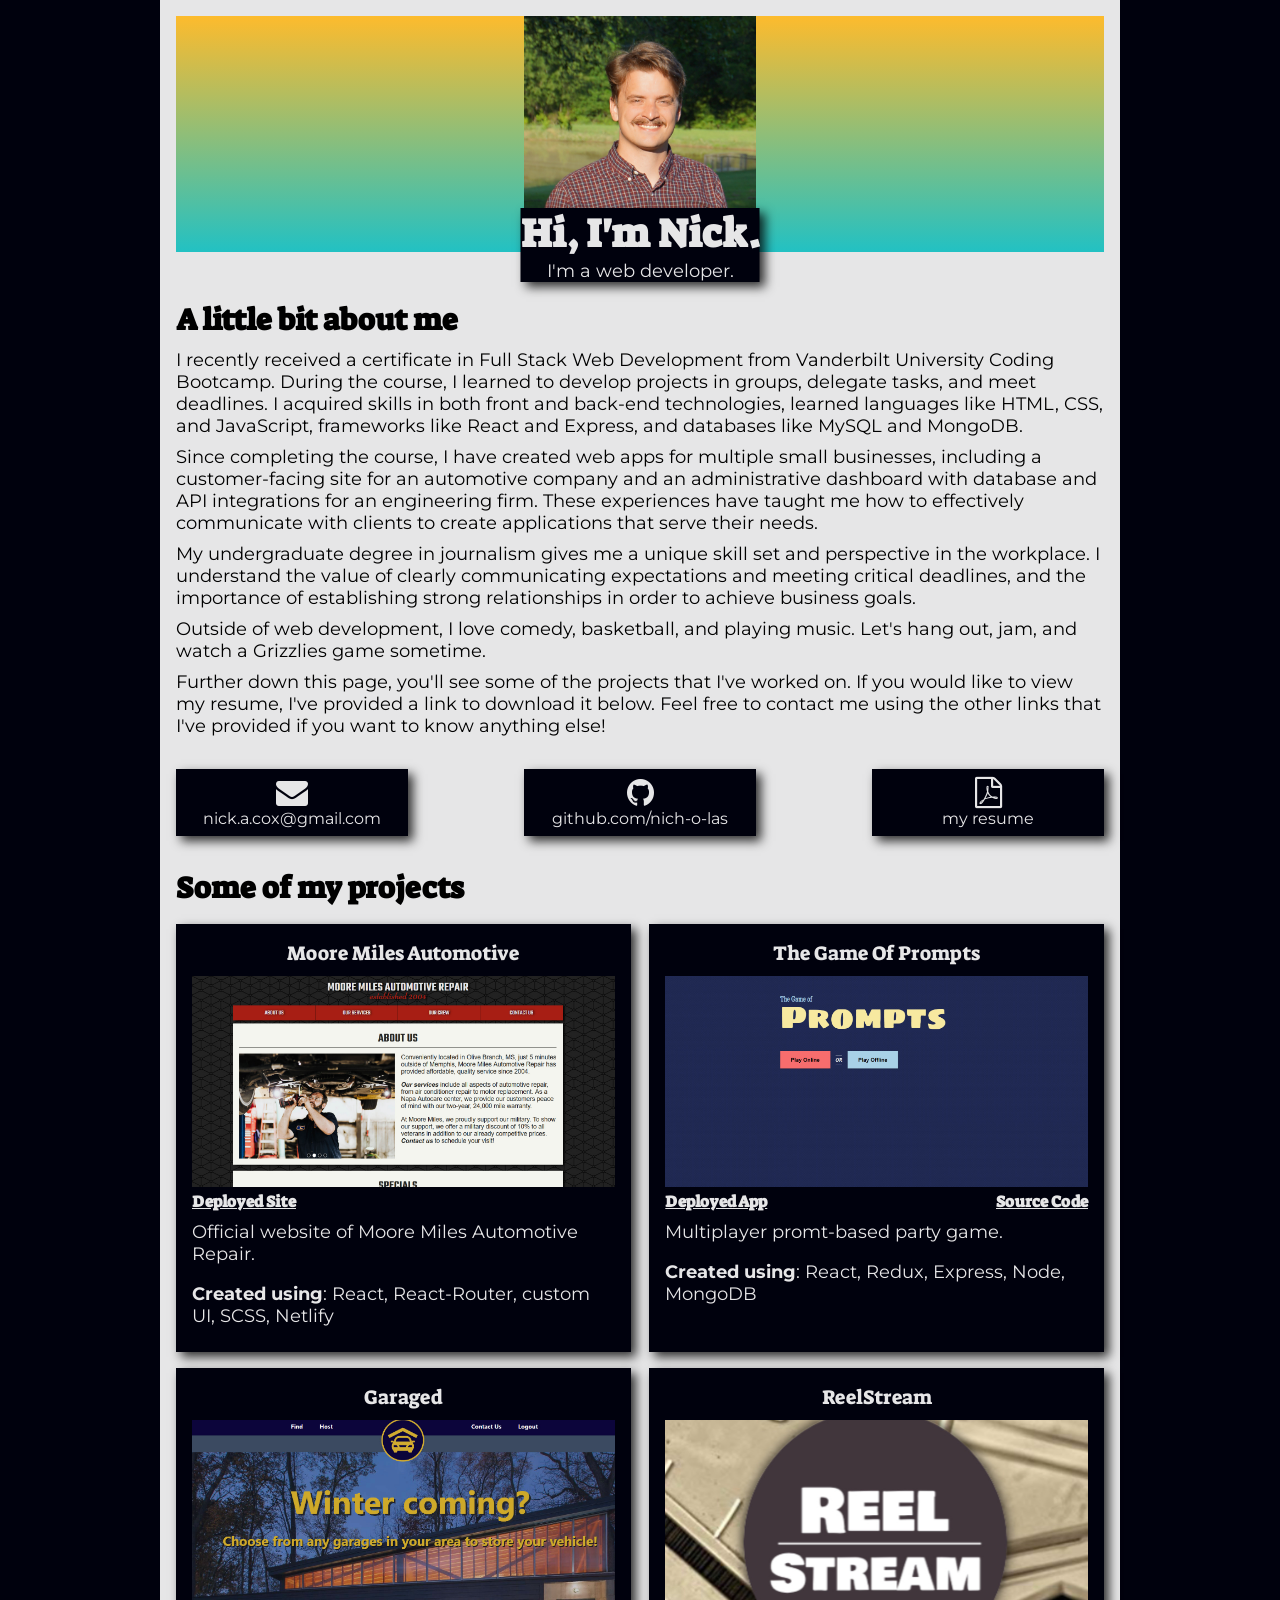
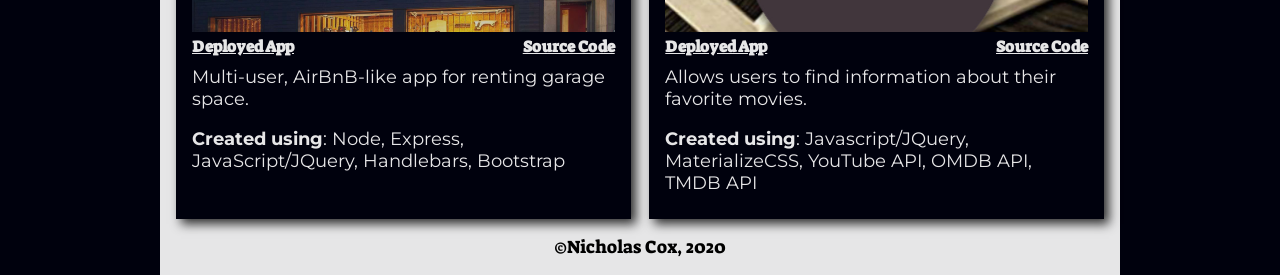
==== index.html @ 999d9da6 "grammar correction + fixed broken link" ====
<!DOCTYPE html>
<html lang="en">
  <head>
    <meta charset="UTF-8" />
    <meta name="viewport" content="width=device-width, initial-scale=1.0" />
    <link
      href="https://fonts.googleapis.com/css2?family=Montserrat&family=Suez+One&display=swap"
      rel="stylesheet"
    />
    <link
      href="https://stackpath.bootstrapcdn.com/font-awesome/4.7.0/css/font-awesome.min.css"
      rel="stylesheet"
    />
    <link rel="stylesheet" href="./assets/css/style.css" />
    <link rel="stylesheet" href="./assets/css/mediaQueries.css" />
    <title>Nicholas Cox - Web Developer</title>
  </head>
  <body>
    <div class="container">
      <div class="headContainer">
        <div class="headShot">
          <img src="./assets/images/squareProfilePic.jpg" alt="Profile Photo" />
        </div>
        <div class="intro shadow">
          <h1>Hi, I'm Nick.</h1>
          <p>I'm a web developer.</p>
        </div>
      </div>
      <div class="bio">
        <h2>A little bit about me</h2>
        <p>
          I recently received a certificate in Full Stack Web Development from
          Vanderbilt University Coding Bootcamp. During the course, I learned to
          develop projects in groups, delegate tasks, and meet deadlines. I
          acquired skills in both front and back-end technologies, learned
          languages like HTML, CSS, and JavaScript, frameworks like React and
          Express, and databases like MySQL and MongoDB.
        </p>
        <p>
          Since completing the
          course, I have created web apps for multiple small businesses,
          including a customer-facing site for an automotive company and an
          administrative dashboard with database and API integrations for an
          engineering firm. These experiences have taught me how to effectively
          communicate with clients to create applications that serve their
          needs. 
        </p>
        <p>
          My undergraduate degree in journalism gives me a unique skill
          set and perspective in the workplace. I understand the value of
          clearly communicating expectations and meeting critical deadlines, and
          the importance of establishing strong relationships in order to
          achieve business goals.
        </p>
        <p>
          Outside of web development, I love comedy, basketball, and playing
          music. Let's hang out, jam, and watch a Grizzlies game sometime.
        </p>
        <p>
          Further down this page, you'll see some of the projects that I've
          worked on. If you would like to view my resume, I've provided a link
          to download it below. Feel free to contact me using the other links
          that I've provided if you want to know anything else!
        </p>
      </div>
      <div class="links">
        <div class="link-group shadow">
          <a href="mailto:nick.a.cox@gmail.com" target="_blank">
            <i class="fa fa-envelope"></i>
            nick.a.cox@gmail.com
          </a>
        </div>
        <div class="link-group shadow">
          <a href="https://github.com/nich-o-las" target="_blank">
            <i class="fa fa-github"></i>
            github.com/nich-o-las
          </a>
        </div>
        <div class="link-group shadow">
          <a href="./assets/images/resume.pdf" download>
            <i class="fa fa-file-pdf-o"></i>
            my resume
          </a>
        </div>
      </div>
      <div class="portfolio">
        <h2>Some of my projects</h2>
        <div class="portfolio-container">
          <div class="portfolio-item shadow">
            <p class="heading-font">Moore Miles Automotive</p>
            <a href="https://mooremilesms.com" target="_blank">
              <div class="portfolio-image-container">
                <img
                  src="./assets/images/mooreMilesThumb.jpg"
                  alt="Moore Miles Automotive Repair website"
                />
              </div>
            </a>
            <div class="portfolio-item-link-container">
              <a
                class="portfolio-item-link heading-font"
                href="https://mooremilesms.com"
                target="_blank"
              >
                Deployed Site
              </a>
            </div>
            <p>Official website of Moore Miles Automotive Repair.</p>
            <p>
              <b>Created using</b>: React, React-Router, custom UI, SCSS,
              Netlify
            </p>
          </div>
          <div class="portfolio-item shadow">
            <p class="heading-font">The Game Of Prompts</p>
            <a href="https://game-of-prompts.herokuapp.com/" target="_blank">
              <div class="portfolio-image-container">
                <img
                  src="./assets/images/promptsThumb.jpg"
                  alt="The Game Of Prompts"
                />
              </div>
            </a>
            <div class="portfolio-item-link-container">
              <a
                class="portfolio-item-link heading-font"
                href="https://game-of-prompts.herokuapp.com/"
                target="_blank"
              >
                Deployed App
              </a>
              <a
                class="portfolio-item-link heading-font"
                href="http://github.com/nich-o-las/promptsGame"
                target="_blank"
              >
                Source Code
              </a>
            </div>
            <p>Multiplayer promt-based party game.</p>
            <p><b>Created using</b>: React, Redux, Express, Node, MongoDB</p>
          </div>
          <div class="portfolio-item shadow">
            <p class="heading-font">Garaged</p>
            <a href="https://garaged-app.herokuapp.com/" target="_blank">
              <div class="portfolio-image-container">
                <img
                  src="./assets/images/garagedThumb.jpg"
                  alt="Garaged"
                />
              </div>
            </a>
            <div class="portfolio-item-link-container">
              <a
                class="portfolio-item-link heading-font"
                href="https://garaged-app.herokuapp.com/"
                target="_blank"
              >
                Deployed App
              </a>
              <a
                class="portfolio-item-link heading-font"
                href="http://github.com/EricEnergy/garaged"
                target="_blank"
              >
                Source Code
              </a>
            </div>
            <p>Multi-user, AirBnB-like app for renting garage space.</p>
            <p>
              <b>Created using</b>: Node, Express, JavaScript/JQuery,
              Handlebars, Bootstrap
            </p>
          </div>
          <div class="portfolio-item shadow">
            <p class="heading-font">ReelStream</p>
            <a href="https://nich-o-las.github.io/movieSearch/" target="_blank">
              <div class="portfolio-image-container">
                <img
                  src="./assets/images/reelStreamThumb.jpg"
                  alt="Reel Stream"
                />
              </div>
            </a>
            <div class="portfolio-item-link-container">
              <a
                class="portfolio-item-link heading-font"
                href="https://nich-o-las.github.io/movieSearch"
                target="_blank"
              >
                Deployed App
              </a>
              <a
                class="portfolio-item-link heading-font"
                href="http://github.com/nich-o-las/movieSearch"
                target="_blank"
              >
                Source Code
              </a>
            </div>
            <p>Allows users to find information about their favorite movies.</p>
            <p>
              <b>Created using</b>: Javascript/JQuery, MaterializeCSS, YouTube
              API, OMDB API, TMDB API
            </p>
          </div>
        </div>
      </div>
      <div class="footer">
        <p class="heading-font">&copyNicholas Cox, 2020</p>
      </div>
    </div>
  </body>
</html>
---- assets/css/style.css ----
* {
  padding: 0;
  margin: 0;
  box-sizing: border-box;
}

h1 {
  font-size: 40px;
}
h2 {
  font-size: 30px;
}
h3 {
  font-size: 22px;
}
h4 {
  font-size: 16px;
}
h5 {
  font-size: 12px;
}
h6 {
  font-size: 10px;
}
p {
  font-size: 18px;
}

body {
  background-color: #00010d;
  font-family: "Montserrat", sans-serif;
}

h1,
h2,
h3,
h4,
h5,
h6 {
  font-family: "Suez One", serif;
}

.heading-font {
  font-family: "Suez One", serif;
}

.shadow {
  box-shadow: 5px 5px 10px rgba(0, 0, 0, 0.8);
}

.container {
  background-color: rgba(255, 255, 255, 0.9);
  display: flex;
  flex-direction: column;
  max-width: 960px;
  margin: auto;
  padding: 1em;
}

.headContainer {
  width: 100%;
  position: relative;
  text-align: center;
  margin-bottom: 3em;
}

.headShot {
  overflow: hidden;
  background: rgb(34, 193, 195);
  background: linear-gradient(
    0deg,
    rgba(34, 193, 195, 1) 0%,
    rgba(253, 187, 45, 1) 100%
  );
}

.headContainer img {
  width: 25%;
}

.intro {
  background-color: #00010d;
  color: rgba(255, 255, 255, 0.9);
  position: absolute;
  top: 97%;
  left: 50%;
  transform: translate(-50%, -50%);
}

.links {
  width: 100%;
  display: flex;
  justify-content: space-between;
  margin-top: 2em;
}

.link-group {
  width: 25%;
}

.link-group a {
  display: flex;
  flex-direction: column;
  align-items: center;
  background-color: #00010d;
  color: rgba(255, 255, 255, 0.9);
  width: 100%;
  text-decoration: none;
  cursor: pointer;
  padding: 0.5em;
  transition: transform 0.2s;
}

.link-group a:hover {
  transform: scale(1.05);
}

.link-group i {
  font-size: 2em;
}

.bio {
  width: 100%;
}

.bio p {
  padding-top: 0.5em;
}

.portfolio {
  margin-top: 2em;
}

.portfolio-container {
  width: 100%;
  display: flex;
  flex-wrap: wrap;
  justify-content: space-between;
  margin-top: 1em;
}

.portfolio-item {
  width: 49%;
  display: flex;
  flex-direction: column;
  background-color: #00010d;
  color: rgba(255, 255, 255, 0.9);
  padding: 1em;
  margin-bottom: 1em;
  transition: transform 0.2s;
}

.portfolio-item:hover {
  transform: scale(1.05);
}

.portfolio-item p {
  padding: 0.5em 0;
}

.portfolio-item p:first-child {
  text-align: center;
  font-size: 1.25em;
  padding-top: 0;
}

.porfolio-item p:last-child {
  padding-bottom: 0;
}

.portfolio-item img {
  width: 100%;
  transition: transform 0.2s;
}

.portfolio-image-container {
  width: 100%;
  overflow: hidden;
}

.portfolio-item-link-container {
  display: flex;
  justify-content: space-between;
}

.portfolio-item-link {
  color: rgba(255, 255, 255, 0.9);
  font-weight: bolder;
  text-decoration: underline;
}

.portfolio-item a {
  cursor: pointer;
}

.footer{
  text-align: center;
}
---- assets/css/mediaQueries.css ----
@media (max-width: 785px){
  .headShot img{
    width: 35%;
  }
  .link-group{
    width: 31%;
  }
  .portfolio-container{
    flex-direction: column;
  }
  .portfolio-item{
    width: 100%;
  }
  .portfolio-item:hover{
    transform: none;
  }
  .portfolio-item img:hover{
    transform: scale(1.05);
  }
}

@media (max-width: 625px){
  .links{
    flex-direction: column;
  }
  .link-group{
    width: 100%;
    margin-top: .5em;
  }
  .link-group:first-child{
    margin-top: 0;
  }
}

@media (max-width: 530px){
  .intro{
    width: 66.6%;
  }
  .headShot img{
    width: 50%;
  }
}

@media (max-width: 400px){
  .intro{
    width: 90%;
  }
  .headShot img{
    width: 80%;
  }
}
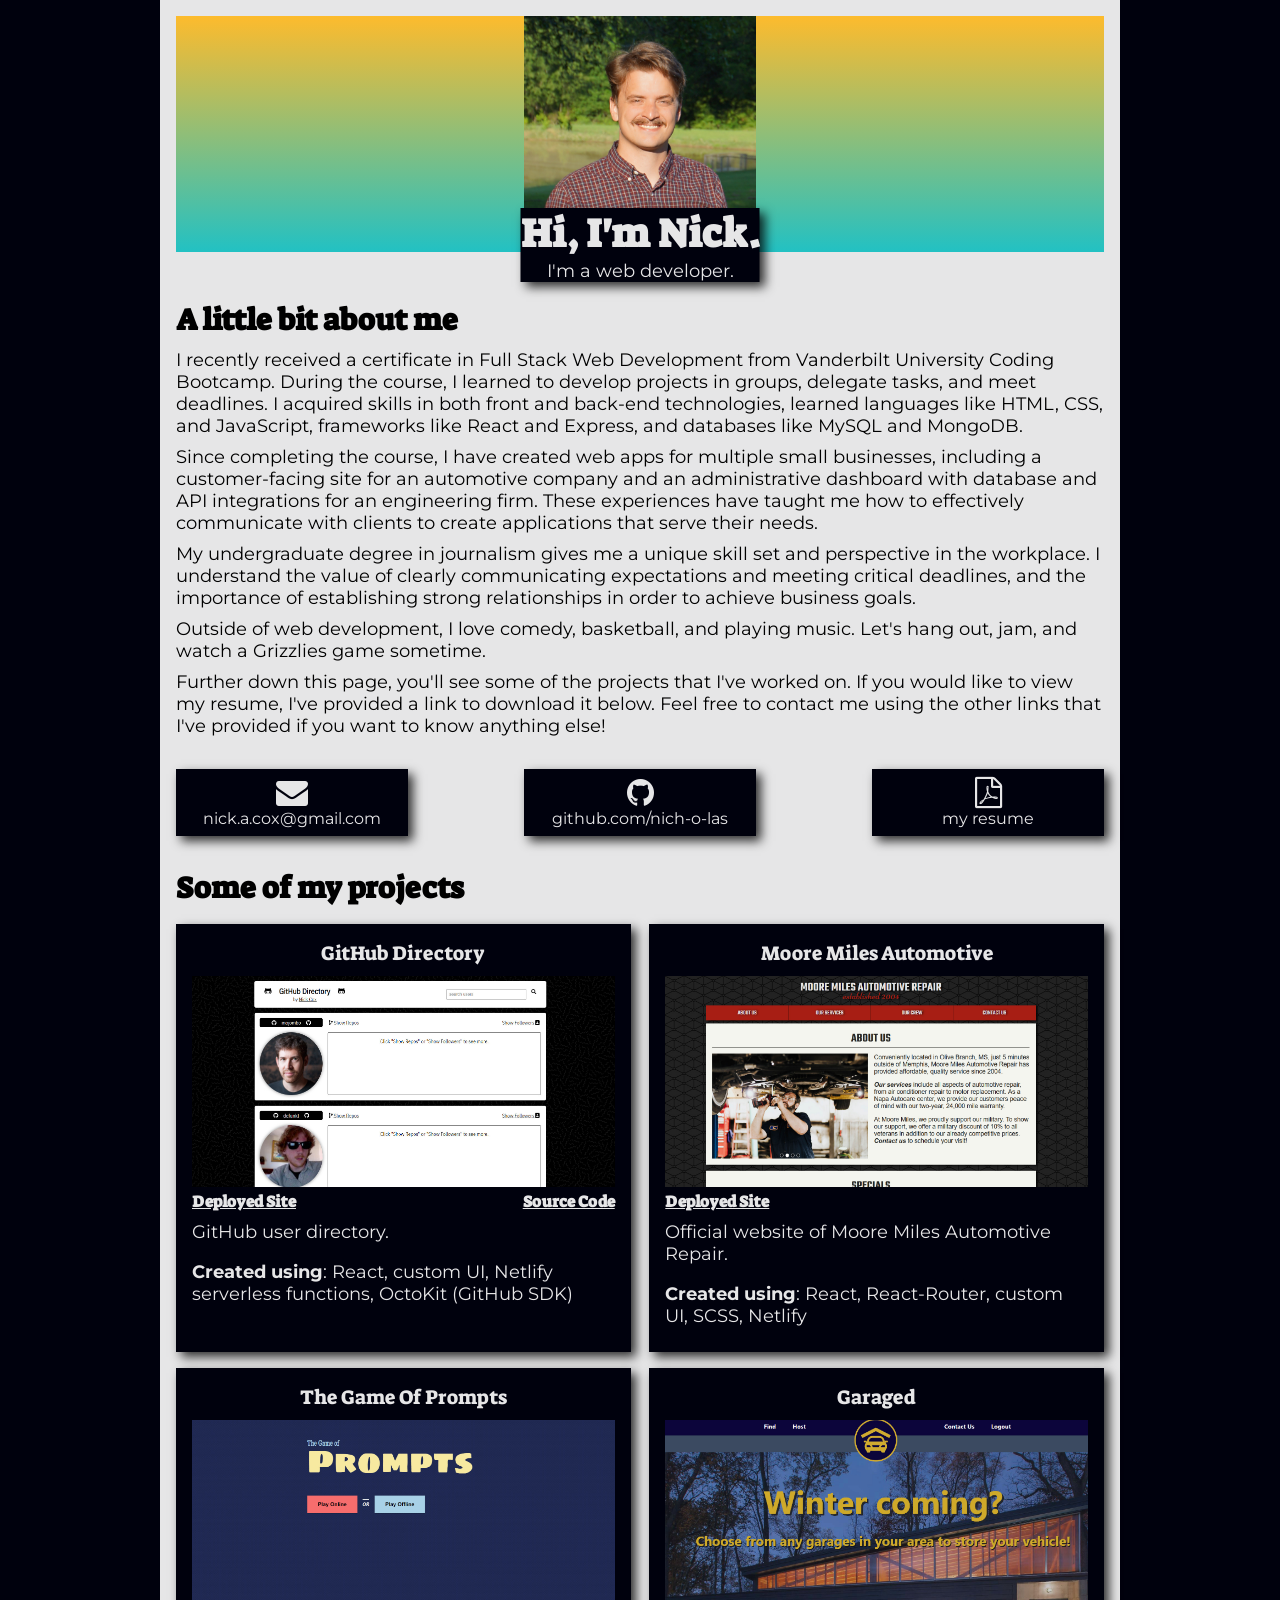
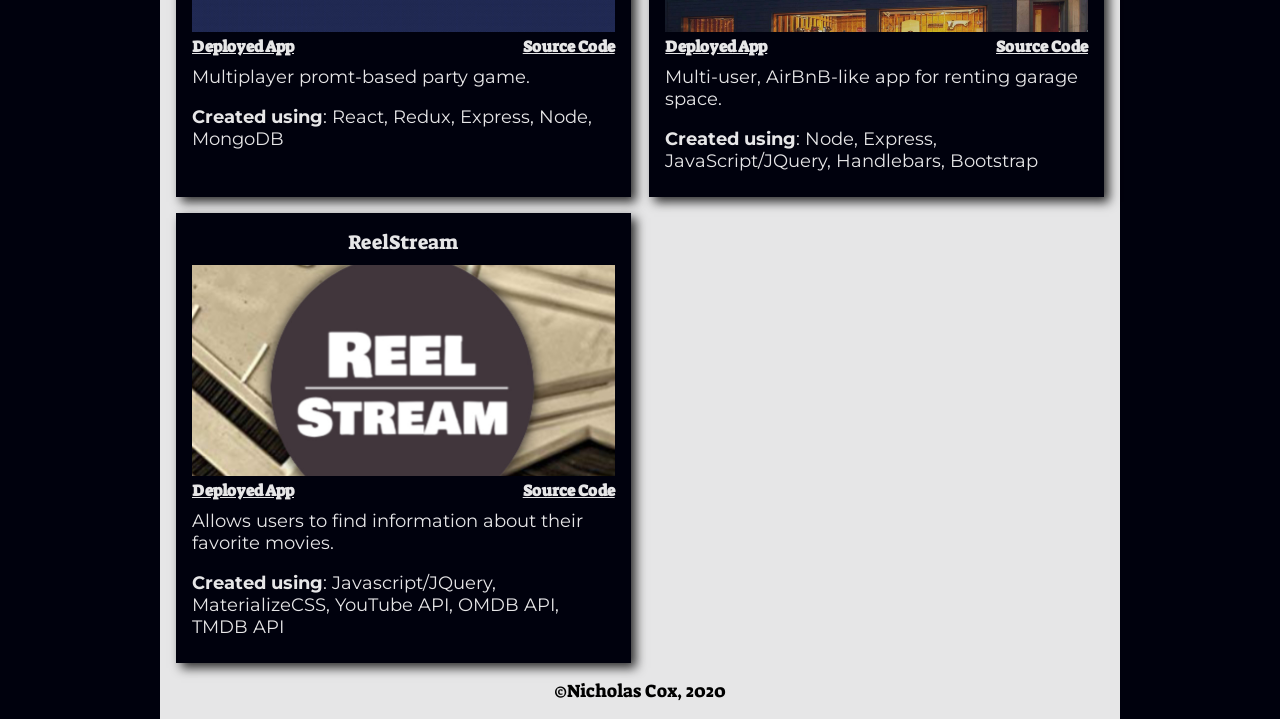
==== commit bbc51dce: "added a project" ====
--- a/index.html
+++ b/index.html
@@ -37,20 +37,19 @@
           Express, and databases like MySQL and MongoDB.
         </p>
         <p>
-          Since completing the
-          course, I have created web apps for multiple small businesses,
-          including a customer-facing site for an automotive company and an
-          administrative dashboard with database and API integrations for an
-          engineering firm. These experiences have taught me how to effectively
-          communicate with clients to create applications that serve their
-          needs. 
-        </p>
-        <p>
-          My undergraduate degree in journalism gives me a unique skill
-          set and perspective in the workplace. I understand the value of
-          clearly communicating expectations and meeting critical deadlines, and
-          the importance of establishing strong relationships in order to
-          achieve business goals.
+          Since completing the course, I have created web apps for multiple
+          small businesses, including a customer-facing site for an automotive
+          company and an administrative dashboard with database and API
+          integrations for an engineering firm. These experiences have taught me
+          how to effectively communicate with clients to create applications
+          that serve their needs.
+        </p>
+        <p>
+          My undergraduate degree in journalism gives me a unique skill set and
+          perspective in the workplace. I understand the value of clearly
+          communicating expectations and meeting critical deadlines, and the
+          importance of establishing strong relationships in order to achieve
+          business goals.
         </p>
         <p>
           Outside of web development, I love comedy, basketball, and playing
@@ -87,6 +86,38 @@
         <h2>Some of my projects</h2>
         <div class="portfolio-container">
           <div class="portfolio-item shadow">
+            <p class="heading-font">GitHub Directory</p>
+            <a href="https://mooremilesms.com" target="_blank">
+              <div class="portfolio-image-container">
+                <img
+                  src="./assets/images/gitHubDirectory.jpg"
+                  alt="GitHub Directory Web App"
+                />
+              </div>
+            </a>
+            <div class="portfolio-item-link-container">
+              <a
+                class="portfolio-item-link heading-font"
+                href="https://github-directory-2020.netlify.app"
+                target="_blank"
+              >
+                Deployed Site
+              </a>
+              <a
+                class="portfolio-item-link heading-font"
+                href="http://github.com/nich-o-las/github-directory"
+                target="_blank"
+              >
+                Source Code
+              </a>
+            </div>
+            <p>GitHub user directory.</p>
+            <p>
+              <b>Created using</b>: React, custom UI, Netlify serverless
+              functions, OctoKit (GitHub SDK)
+            </p>
+          </div>
+          <div class="portfolio-item shadow">
             <p class="heading-font">Moore Miles Automotive</p>
             <a href="https://mooremilesms.com" target="_blank">
               <div class="portfolio-image-container">
@@ -144,10 +175,7 @@
             <p class="heading-font">Garaged</p>
             <a href="https://garaged-app.herokuapp.com/" target="_blank">
               <div class="portfolio-image-container">
-                <img
-                  src="./assets/images/garagedThumb.jpg"
-                  alt="Garaged"
-                />
+                <img src="./assets/images/garagedThumb.jpg" alt="Garaged" />
               </div>
             </a>
             <div class="portfolio-item-link-container">
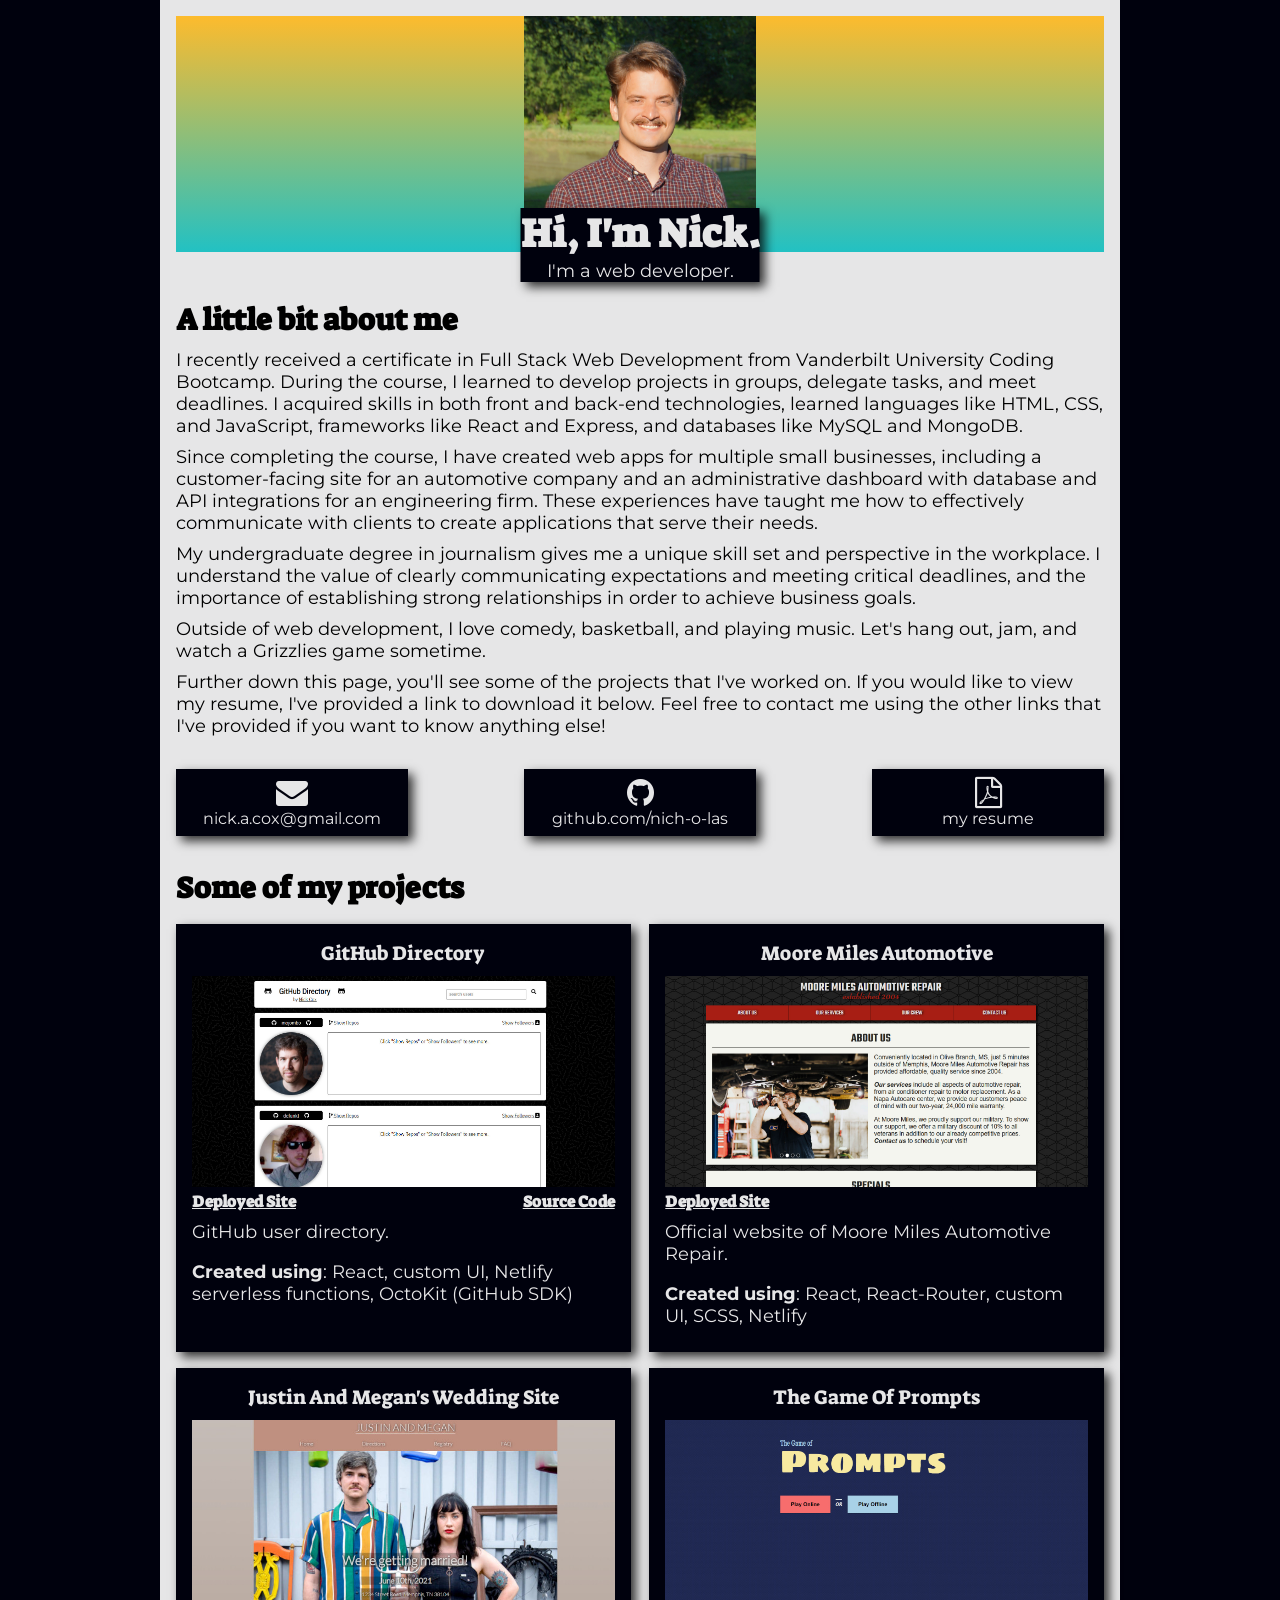
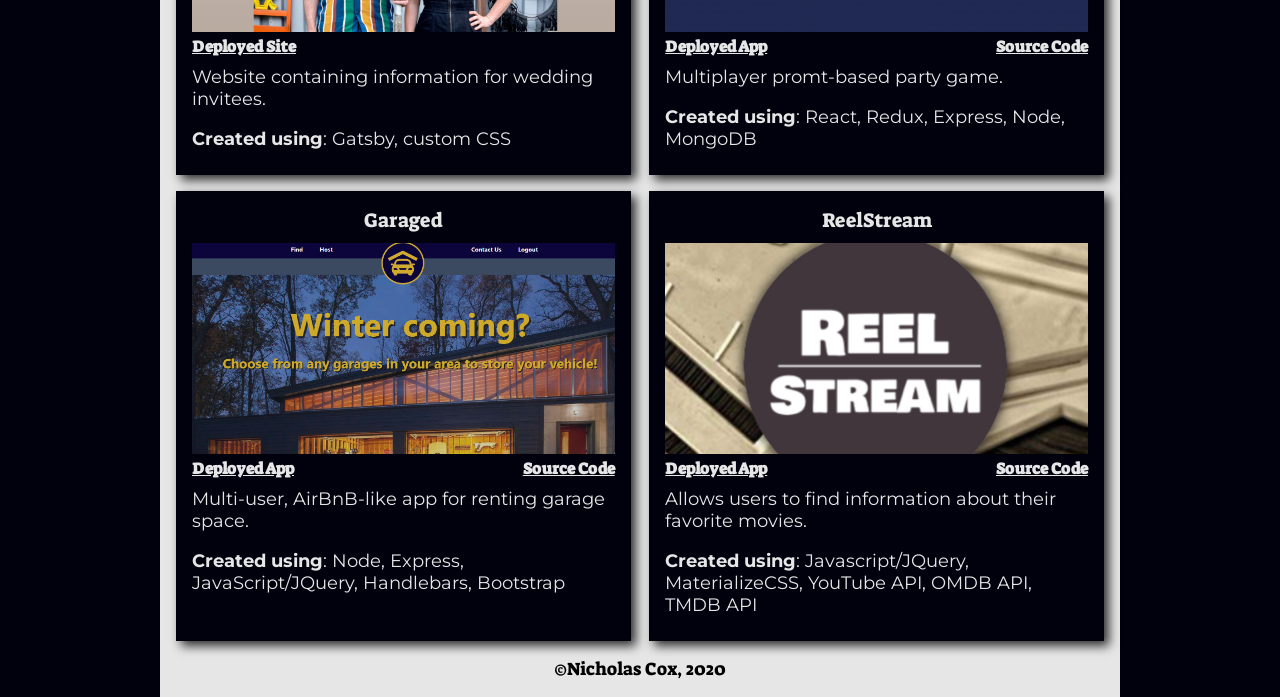
==== commit d9fdc6ff: "added project" ====
--- a/index.html
+++ b/index.html
@@ -13,6 +13,48 @@
     />
     <link rel="stylesheet" href="./assets/css/style.css" />
     <link rel="stylesheet" href="./assets/css/mediaQueries.css" />
+    <link rel="apple-touch-icon" sizes="57x57" href="/apple-icon-57x57.png" />
+    <link rel="apple-touch-icon" sizes="60x60" href="/apple-icon-60x60.png" />
+    <link rel="apple-touch-icon" sizes="72x72" href="/apple-icon-72x72.png" />
+    <link rel="apple-touch-icon" sizes="76x76" href="/apple-icon-76x76.png" />
+    <link
+      rel="apple-touch-icon"
+      sizes="114x114"
+      href="/apple-icon-114x114.png"
+    />
+    <link
+      rel="apple-touch-icon"
+      sizes="120x120"
+      href="/apple-icon-120x120.png"
+    />
+    <link
+      rel="apple-touch-icon"
+      sizes="144x144"
+      href="/apple-icon-144x144.png"
+    />
+    <link
+      rel="apple-touch-icon"
+      sizes="152x152"
+      href="/apple-icon-152x152.png"
+    />
+    <link
+      rel="apple-touch-icon"
+      sizes="180x180"
+      href="/apple-icon-180x180.png"
+    />
+    <link
+      rel="icon"
+      type="image/png"
+      sizes="192x192"
+      href="/android-icon-192x192.png"
+    />
+    <link rel="icon" type="image/png" sizes="32x32" href="/favicon-32x32.png" />
+    <link rel="icon" type="image/png" sizes="96x96" href="/favicon-96x96.png" />
+    <link rel="icon" type="image/png" sizes="16x16" href="/favicon-16x16.png" />
+    <link rel="manifest" href="/manifest.json" />
+    <meta name="msapplication-TileColor" content="#ffffff" />
+    <meta name="msapplication-TileImage" content="/ms-icon-144x144.png" />
+    <meta name="theme-color" content="#ffffff" />
     <title>Nicholas Cox - Web Developer</title>
   </head>
   <body>
@@ -143,6 +185,31 @@
             </p>
           </div>
           <div class="portfolio-item shadow">
+            <p class="heading-font">Justin And Megan's Wedding Site</p>
+            <a href="https://mooremilesms.com" target="_blank">
+              <div class="portfolio-image-container">
+                <img
+                  src="./assets/images/justinMeganWedding.jpg"
+                  alt="Moore Miles Automotive Repair website"
+                />
+              </div>
+            </a>
+            <div class="portfolio-item-link-container">
+              <a
+                class="portfolio-item-link heading-font"
+                href="https://clever-swartz-7de5b8.netlify.app/"
+                target="_blank"
+              >
+                Deployed Site
+              </a>
+            </div>
+            <p>Website containing information for wedding invitees.</p>
+            <p>
+              <b>Created using</b>: 
+              Gatsby, custom CSS
+            </p>
+          </div>
+          <div class="portfolio-item shadow">
             <p class="heading-font">The Game Of Prompts</p>
             <a href="https://game-of-prompts.herokuapp.com/" target="_blank">
               <div class="portfolio-image-container">
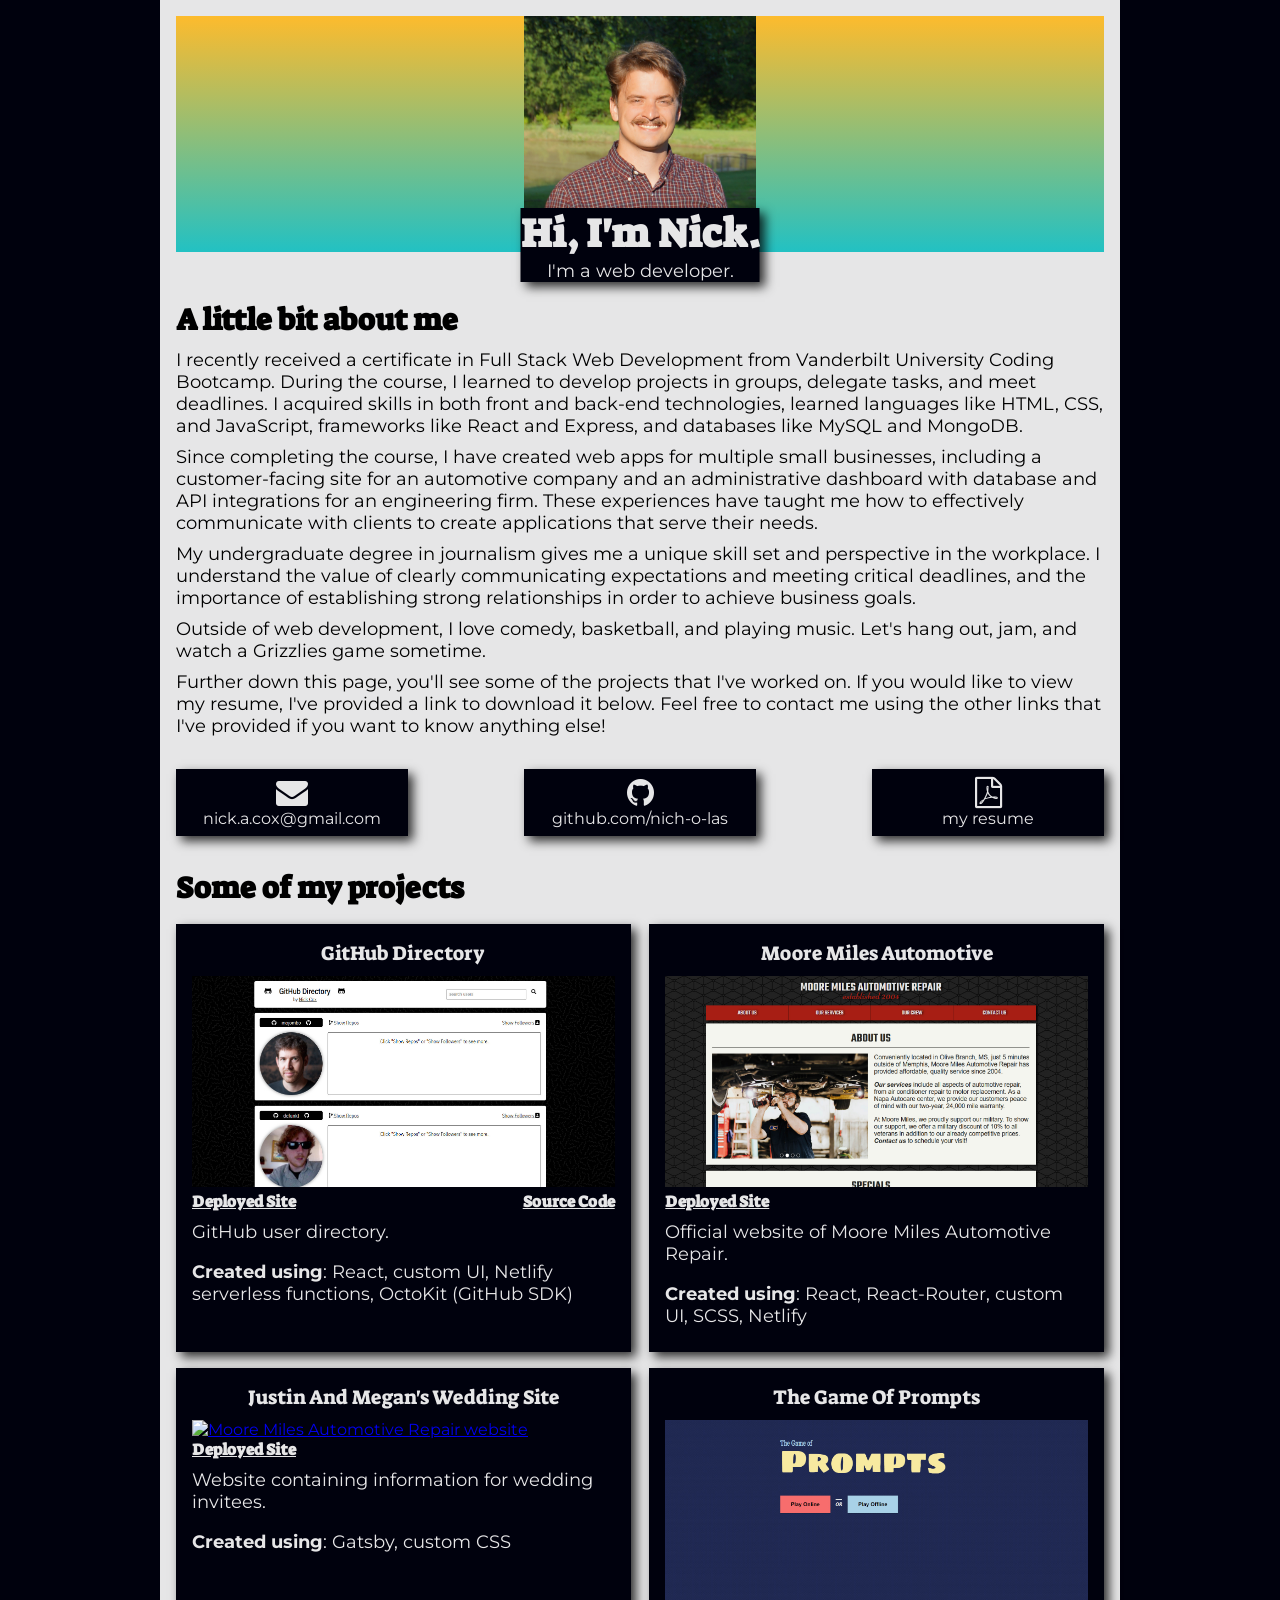
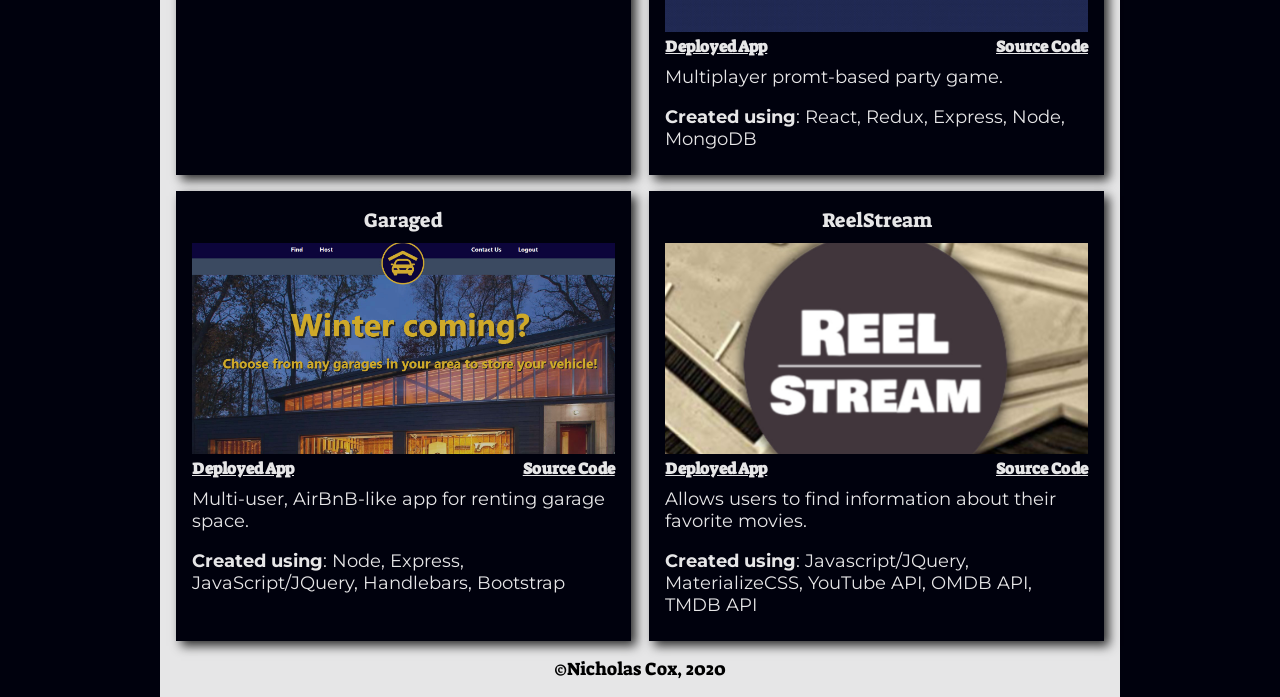
==== commit 73a28d00: "fixed links in projects" ====
--- a/index.html
+++ b/index.html
@@ -20,37 +20,37 @@
     <link
       rel="apple-touch-icon"
       sizes="114x114"
-      href="/apple-icon-114x114.png"
+      href="/icons/apple-icon-114x114.png"
     />
     <link
       rel="apple-touch-icon"
       sizes="120x120"
-      href="/apple-icon-120x120.png"
+      href="/icons/apple-icon-120x120.png"
     />
     <link
       rel="apple-touch-icon"
       sizes="144x144"
-      href="/apple-icon-144x144.png"
+      href="/icons/apple-icon-144x144.png"
     />
     <link
       rel="apple-touch-icon"
       sizes="152x152"
-      href="/apple-icon-152x152.png"
+      href="/icons/apple-icon-152x152.png"
     />
     <link
       rel="apple-touch-icon"
       sizes="180x180"
-      href="/apple-icon-180x180.png"
+      href="/icons/apple-icon-180x180.png"
     />
     <link
       rel="icon"
       type="image/png"
       sizes="192x192"
-      href="/android-icon-192x192.png"
-    />
-    <link rel="icon" type="image/png" sizes="32x32" href="/favicon-32x32.png" />
-    <link rel="icon" type="image/png" sizes="96x96" href="/favicon-96x96.png" />
-    <link rel="icon" type="image/png" sizes="16x16" href="/favicon-16x16.png" />
+      href="/icons/android-icon-192x192.png"
+    />
+    <link rel="icon" type="image/png" sizes="32x32" href="/icons/favicon-32x32.png" />
+    <link rel="icon" type="image/png" sizes="96x96" href="/icons/icons/favicon-96x96.png" />
+    <link rel="icon" type="image/png" sizes="16x16" href="/icons/favicon-16x16.png" />
     <link rel="manifest" href="/manifest.json" />
     <meta name="msapplication-TileColor" content="#ffffff" />
     <meta name="msapplication-TileImage" content="/ms-icon-144x144.png" />
@@ -129,7 +129,7 @@
         <div class="portfolio-container">
           <div class="portfolio-item shadow">
             <p class="heading-font">GitHub Directory</p>
-            <a href="https://mooremilesms.com" target="_blank">
+            <a href="https://github-directory-2020.netlify.app" target="_blank">
               <div class="portfolio-image-container">
                 <img
                   src="./assets/images/gitHubDirectory.jpg"
@@ -189,7 +189,7 @@
             <a href="https://mooremilesms.com" target="_blank">
               <div class="portfolio-image-container">
                 <img
-                  src="./assets/images/justinMeganWedding.jpg"
+                  src="https://clever-swartz-7de5b8.netlify.app/"
                   alt="Moore Miles Automotive Repair website"
                 />
               </div>
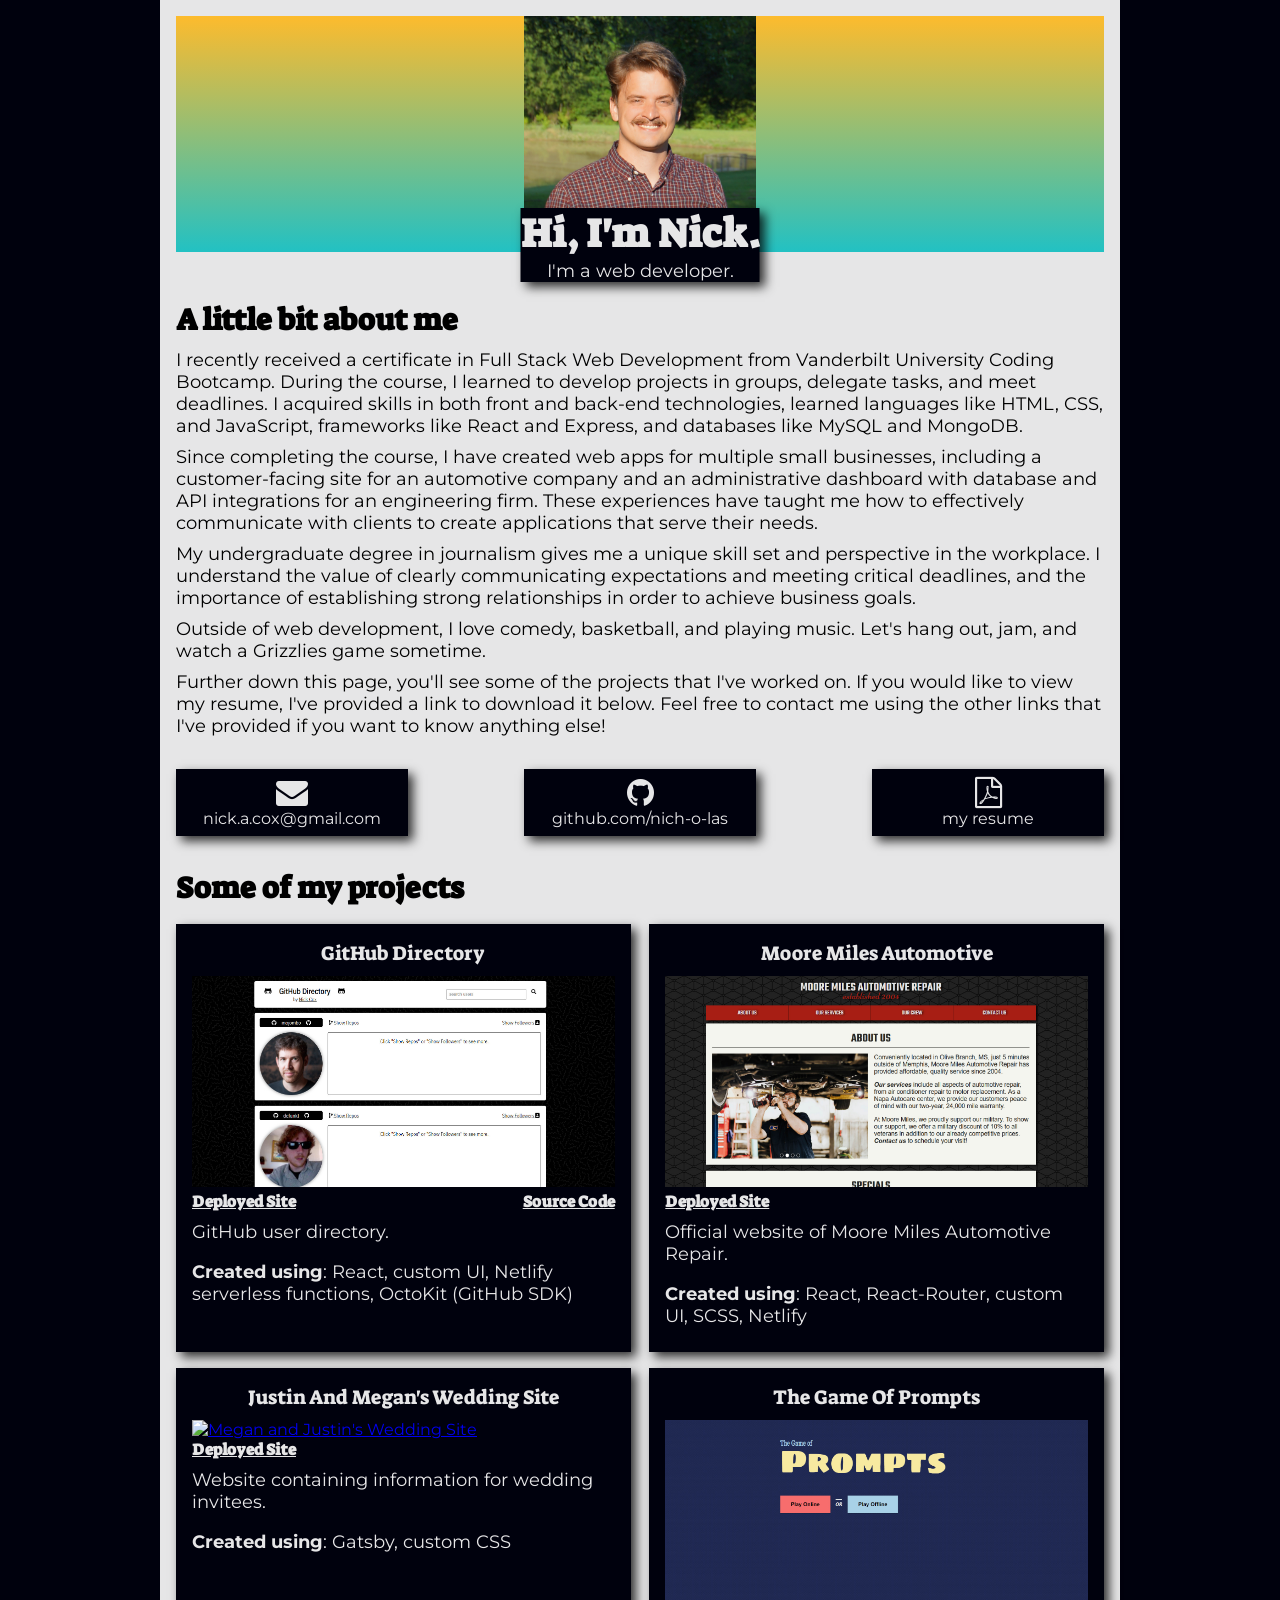
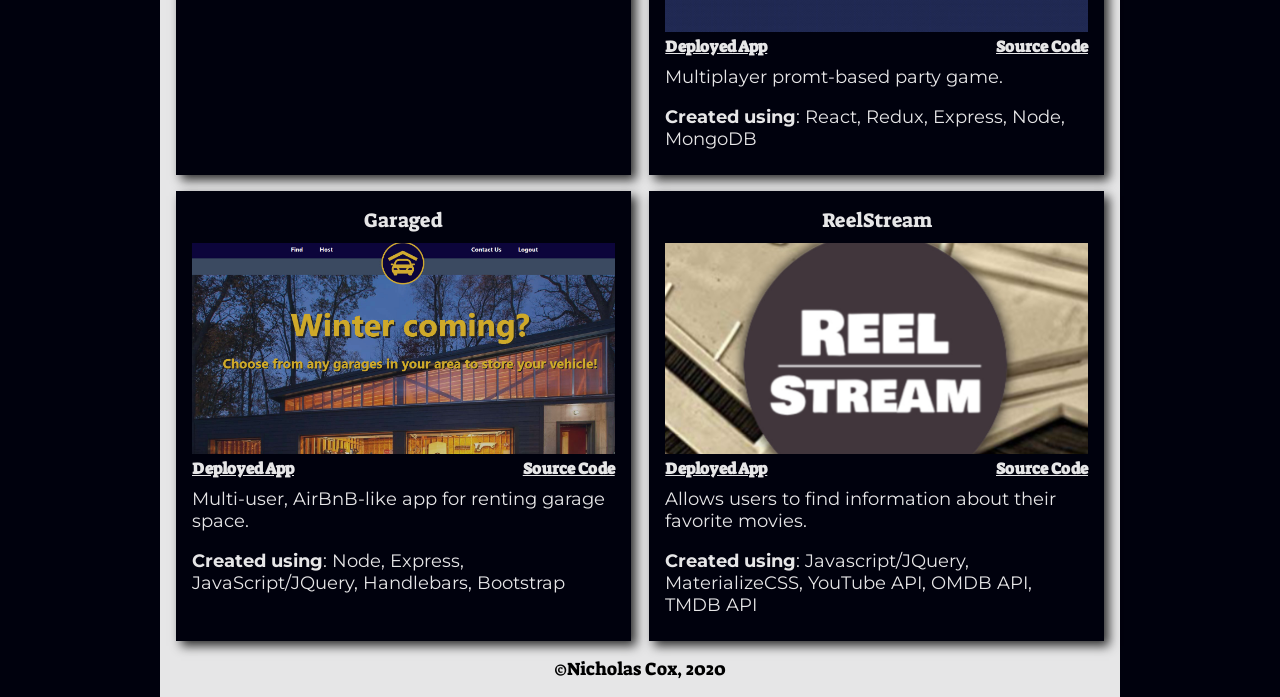
==== commit ee4ca5ed: "fixed alt tag in project images" ====
--- a/index.html
+++ b/index.html
@@ -190,7 +190,7 @@
               <div class="portfolio-image-container">
                 <img
                   src="https://clever-swartz-7de5b8.netlify.app/"
-                  alt="Moore Miles Automotive Repair website"
+                  alt="Megan and Justin's Wedding Site"
                 />
               </div>
             </a>
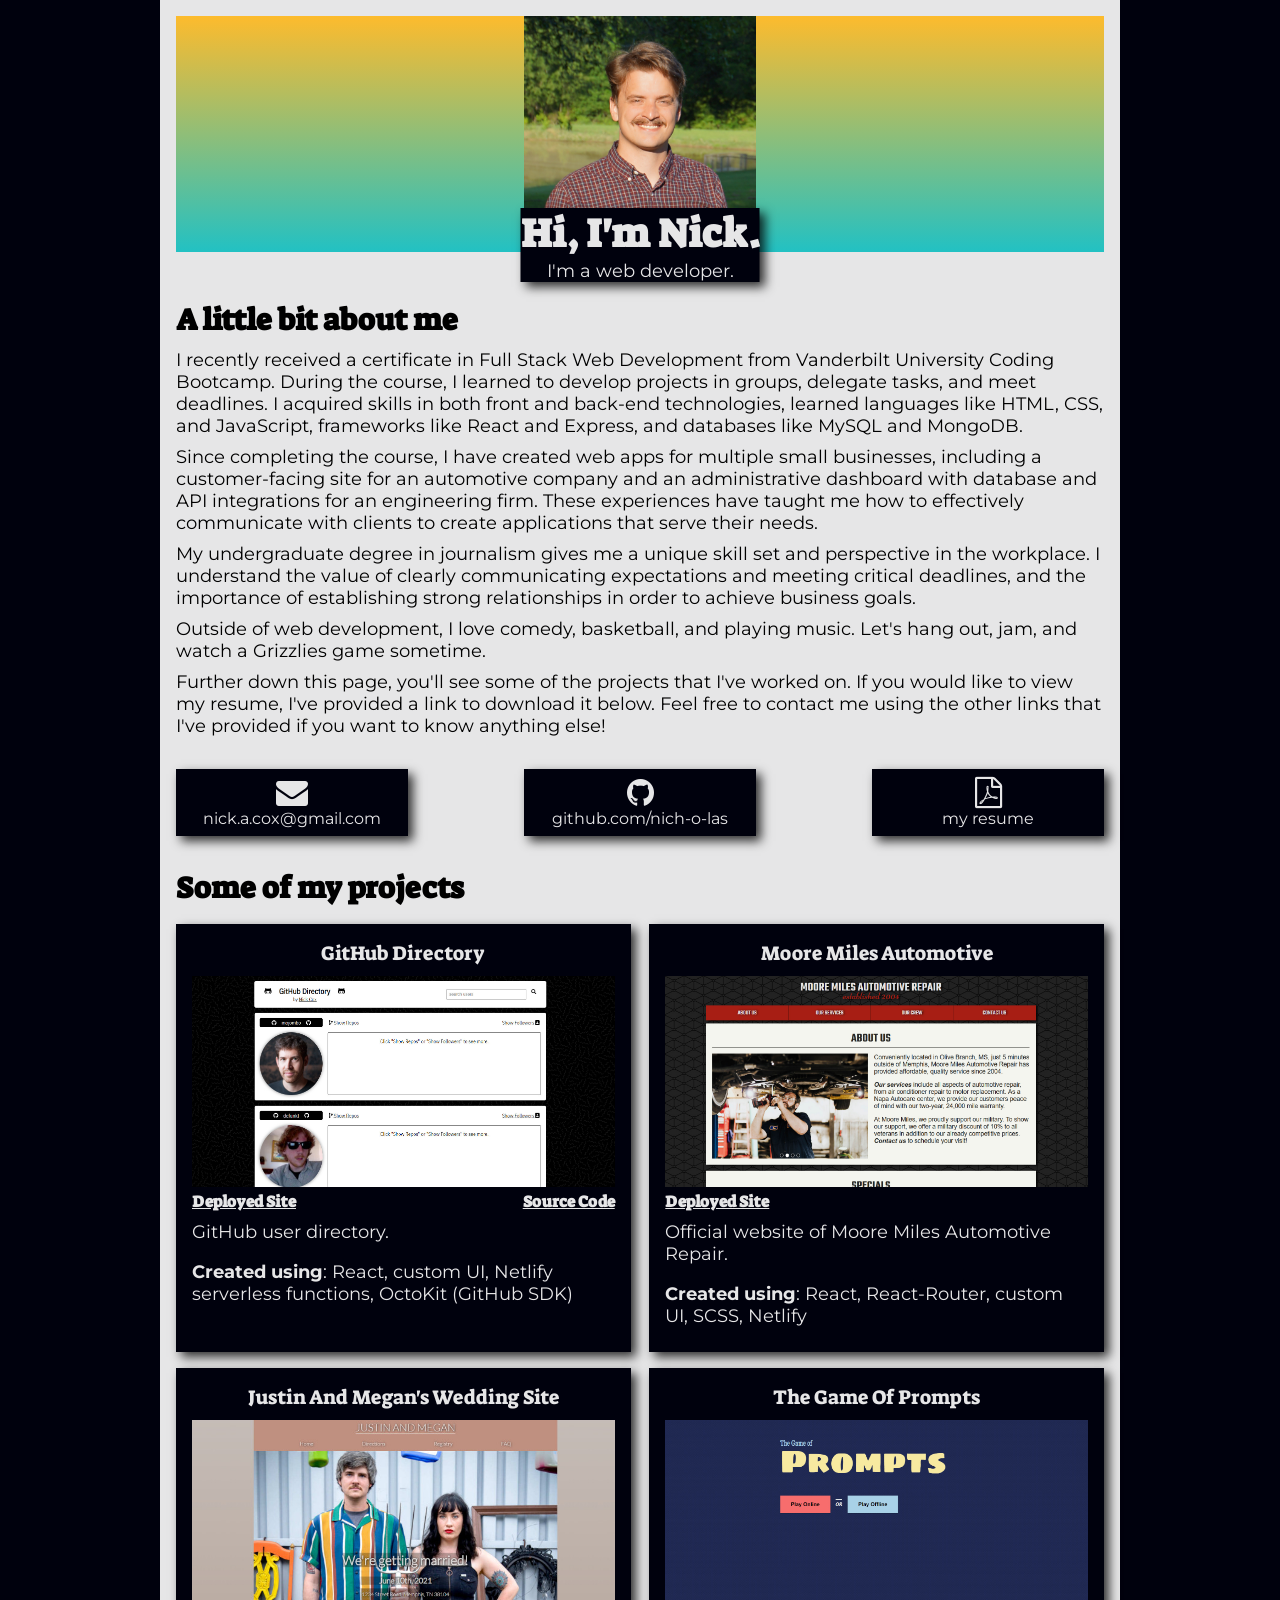
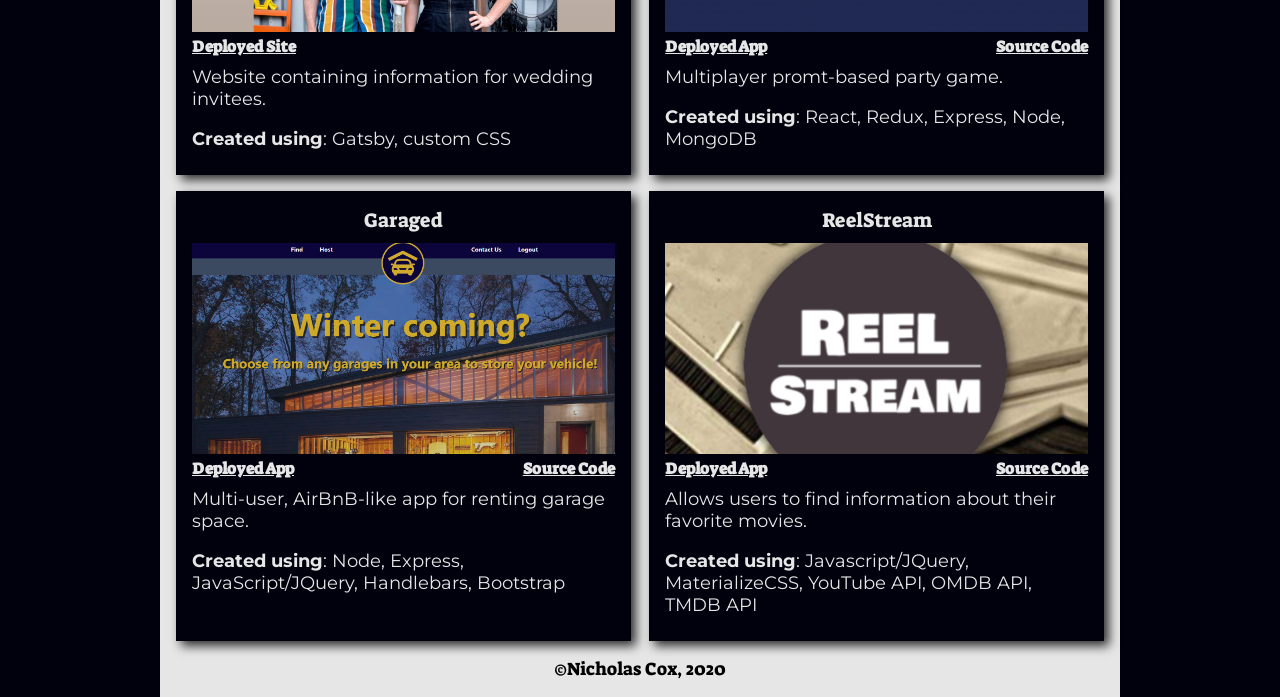
==== commit 576401fe: "fixed broken project image link" ====
--- a/index.html
+++ b/index.html
@@ -186,10 +186,10 @@
           </div>
           <div class="portfolio-item shadow">
             <p class="heading-font">Justin And Megan's Wedding Site</p>
-            <a href="https://mooremilesms.com" target="_blank">
-              <div class="portfolio-image-container">
-                <img
-                  src="https://clever-swartz-7de5b8.netlify.app/"
+            <a href="https://clever-swartz-7de5b8.netlify.app/" target="_blank">
+              <div class="portfolio-image-container">
+                <img
+                  src="./assets/images/justinMeganWedding.jpg"
                   alt="Megan and Justin's Wedding Site"
                 />
               </div>
